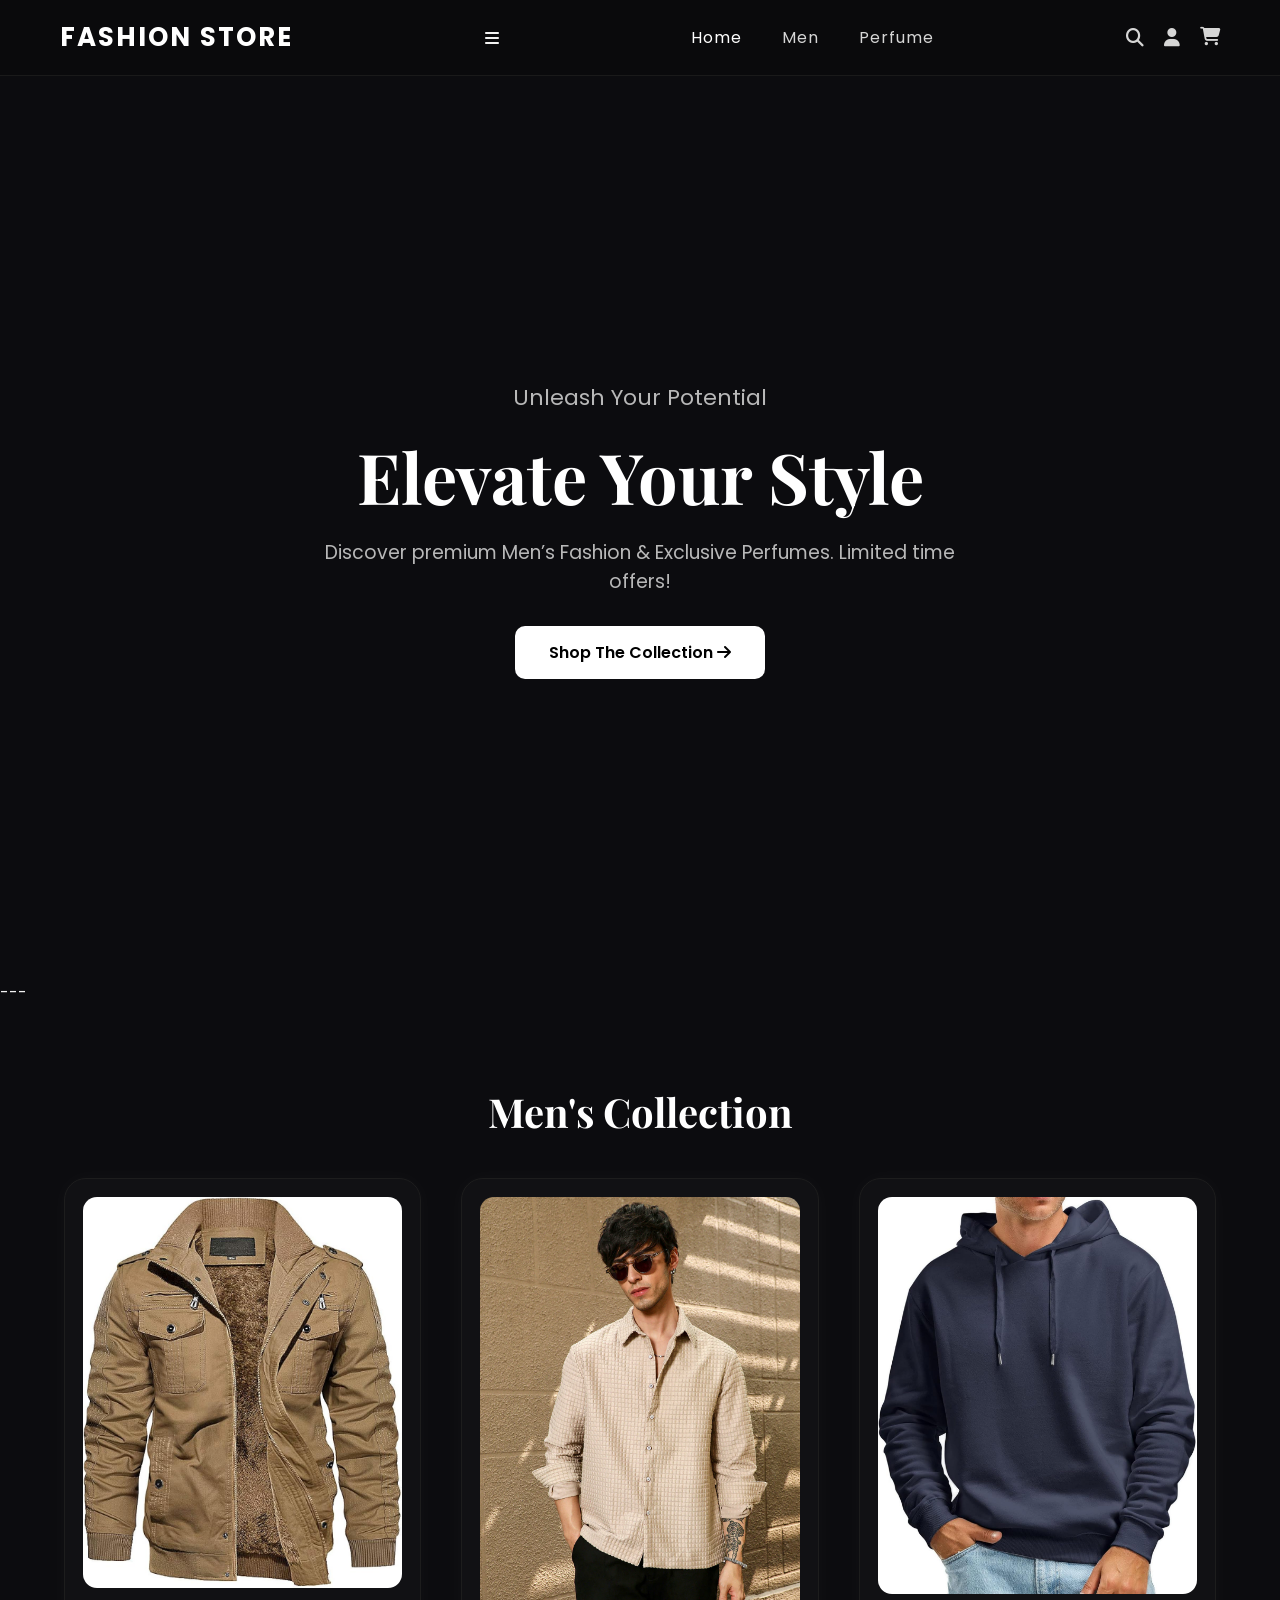
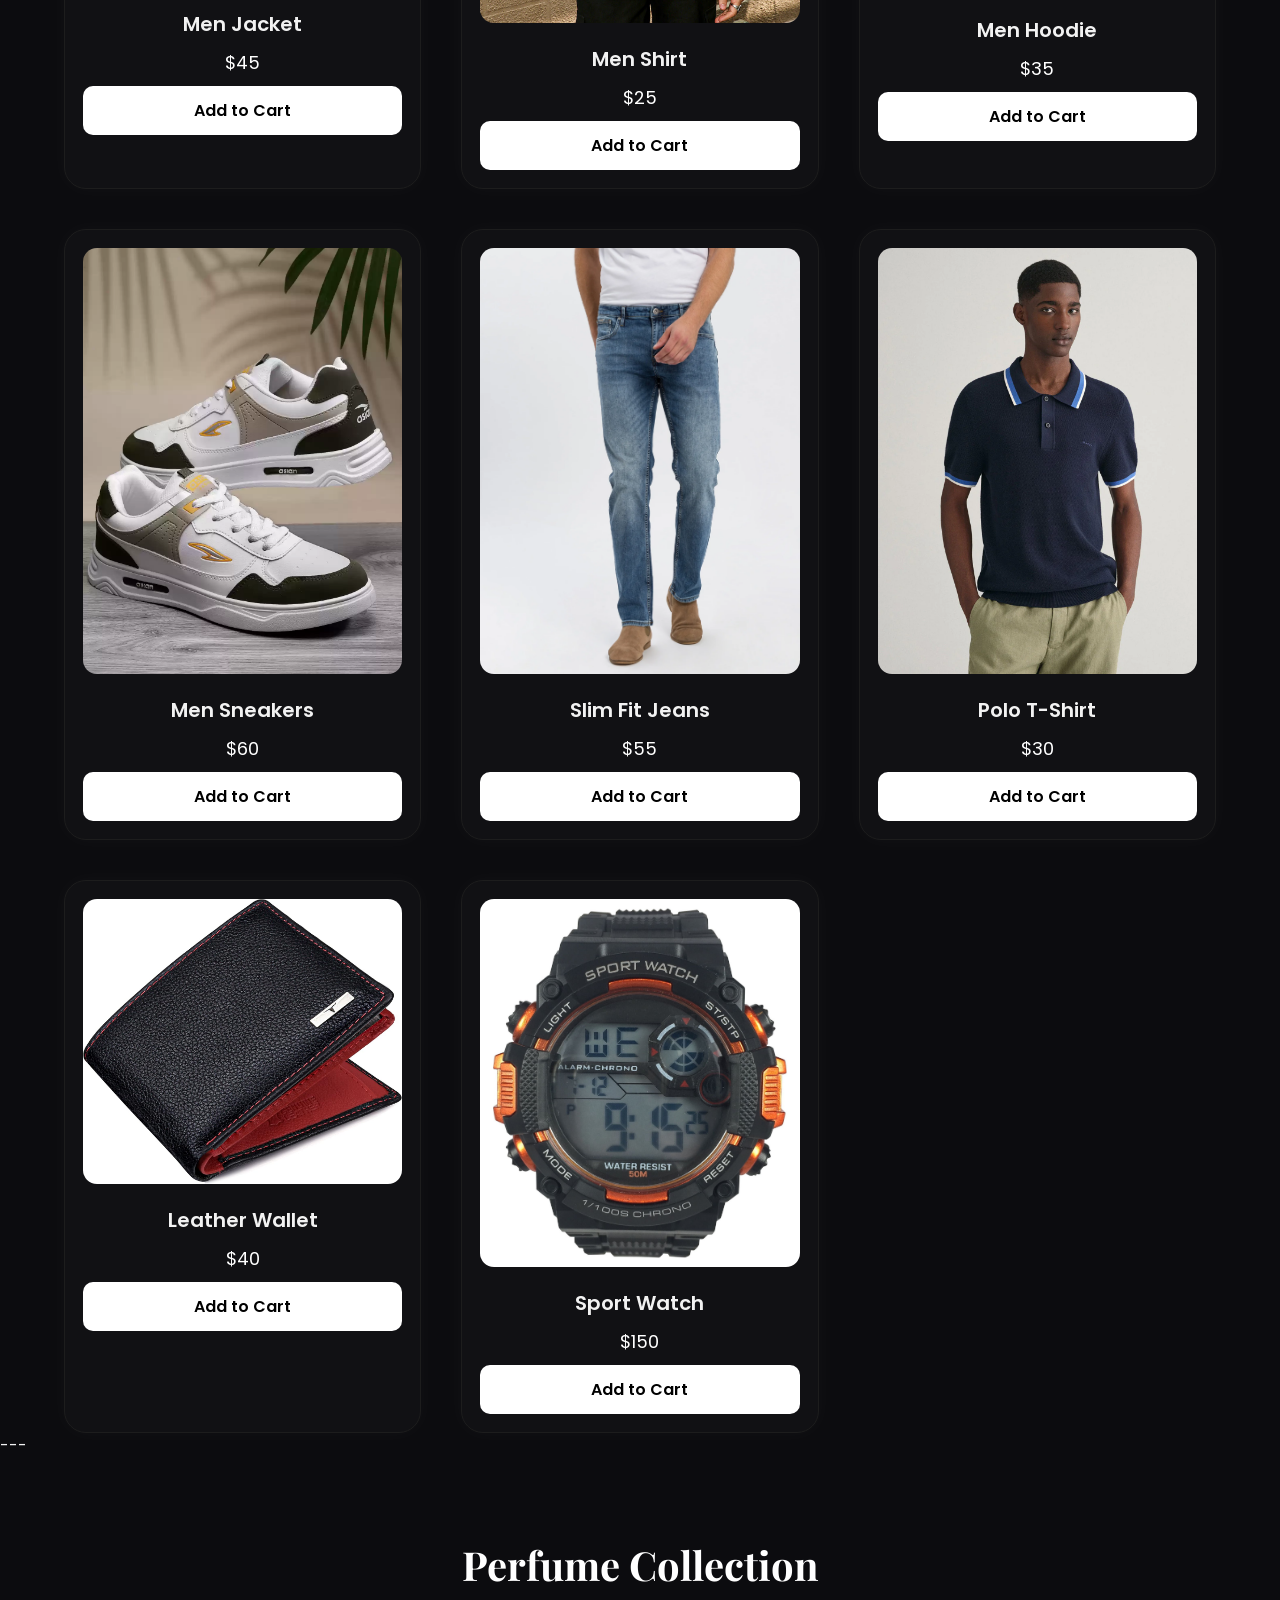
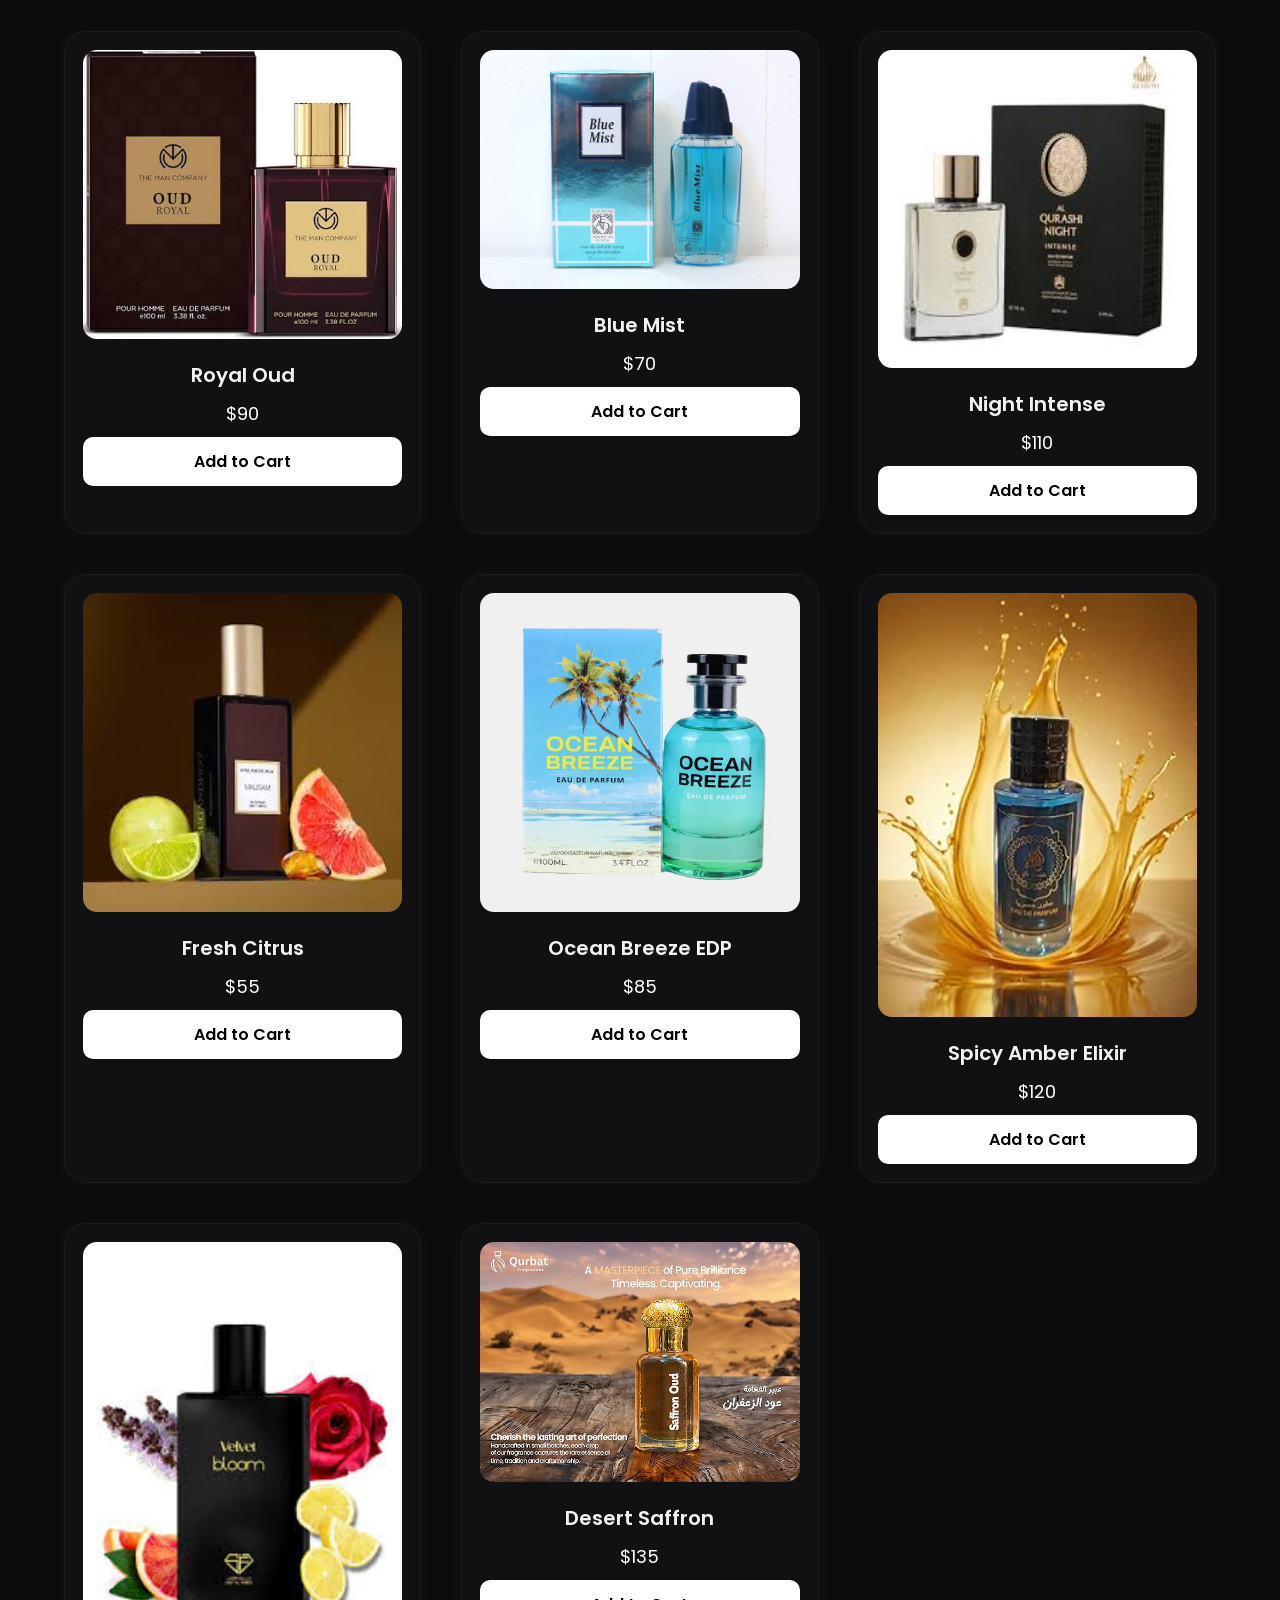
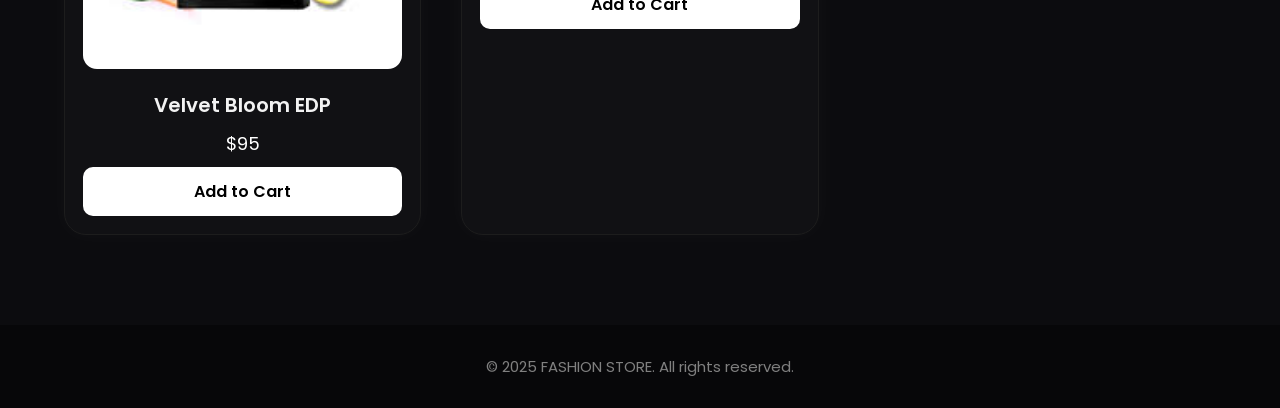
==== index.html @ d6f71a4e "new web" ====
<!DOCTYPE html>
<html lang="en">
<head>
    <meta charset="UTF-8">
    <meta name="viewport" content="width=device-width, initial-scale=1.0">
    <title>Fashion Store | Elevate Your Style</title>
    <link rel="stylesheet" href="style.css">
    <link rel="stylesheet" href="https://cdnjs.cloudflare.com/ajax/libs/font-awesome/6.5.0/css/all.min.css">
    <link href="https://fonts.googleapis.com/css2?family=Inter:wght@300;400;600;700;800&display=swap" rel="stylesheet">
</head>

<body>

<header class="main-header">
    <div class="logo">FASHION STORE</div>

    <i class="fas fa-bars menu-toggle"></i> 

    <nav class="main-nav">
        <a href="#" class="nav-item active">Home</a>
        <a href="#men" class="nav-item">Men</a>
        <a href="#perfume" class="nav-item">Perfume</a>
    </nav>

    <div class="icons">
        <i class="fa fa-search icon-btn"></i>
        <i class="fa fa-user icon-btn"></i>
        <a href="cart.html"><i class="fa fa-shopping-cart icon-btn cart-icon"></i></a>
        </div>
</header>

<section class="hero-section">
    <div class="hero-background"></div> 
    
    <div class="hero-content animate-on-load">
        <div class="hero-text-container">
            <p class="hero-slogan">Unleash Your Potential</p>
            <h1 class="hero-title">Elevate Your Style</h1>
            <p class="hero-subtitle">Discover premium Men’s Fashion & Exclusive Perfumes. Limited time offers!</p>
            <a href="#men" class="shop-btn animated-btn">Shop The Collection <i class="fas fa-arrow-right"></i></a>
        </div>
    </div>
</section>

---

<h2 class="section-title modern-title" id="men">Men's Collection</h2>

<div class="product-grid">

    <div class="product-card fade-in">
        <img src="men1.jpg" alt="Men Jacket">
        <div class="product-info">
            <h3>Men Jacket</h3>
            <p class="price">$45</p>
            <button onclick="addToCart('Men Jacket',45)" class="add-btn hover-grow">Add to Cart</button>
        </div>
    </div>

    <div class="product-card fade-in">
        <img src="men2.jpg" alt="Men Shirt">
        <div class="product-info">
            <h3>Men Shirt</h3>
            <p class="price">$25</p>
            <button onclick="addToCart('Men Shirt',25)" class="add-btn hover-grow">Add to Cart</button>
        </div>
    </div>

    <div class="product-card fade-in">
        <img src="men3.jpg" alt="Men Hoodie">
        <div class="product-info">
            <h3>Men Hoodie</h3>
            <p class="price">$35</p>
            <button onclick="addToCart('Men Hoodie',35)" class="add-btn hover-grow">Add to Cart</button>
        </div>
    </div>

    <div class="product-card fade-in">
        <img src="men4.jpg" alt="Men Sneakers">
        <div class="product-info">
            <h3>Men Sneakers</h3>
            <p class="price">$60</p>
            <button onclick="addToCart('Men Sneakers',60)" class="add-btn hover-grow">Add to Cart</button>
        </div>
    </div>

    <div class="product-card fade-in">
        <img src="men5.jpg" alt="Slim Fit Jeans">
        <div class="product-info">
            <h3>Slim Fit Jeans</h3>
            <p class="price">$55</p>
            <button onclick="addToCart('Slim Fit Jeans', 55)" class="add-btn hover-grow">Add to Cart</button>
        </div>
    </div>

    <div class="product-card fade-in">
        <img src="men6.jpg" alt="Polo T-Shirt">
        <div class="product-info">
            <h3>Polo T-Shirt</h3>
            <p class="price">$30</p>
            <button onclick="addToCart('Polo T-Shirt', 30)" class="add-btn hover-grow">Add to Cart</button>
        </div>
    </div>
    
    <div class="product-card fade-in">
        <img src="men7.jpg" alt="Luxury Leather Wallet">
        <div class="product-info">
            <h3>Leather Wallet</h3>
            <p class="price">$40</p>
            <button onclick="addToCart('Leather Wallet', 40)" class="add-btn hover-grow">Add to Cart</button>
        </div>
    </div>
    
    <div class="product-card fade-in">
        <img src="men8.jpg" alt="Sport Watch">
        <div class="product-info">
            <h3>Sport Watch</h3>
            <p class="price">$150</p>
            <button onclick="addToCart('Sport Watch', 150)" class="add-btn hover-grow">Add to Cart</button>
        </div>
    </div>

</div>

---

<h2 class="section-title modern-title" id="perfume">Perfume Collection</h2>

<div class="product-grid">

    <div class="product-card fade-in">
        <img src="perf1.jpg" alt="Royal Oud Perfume">
        <div class="product-info">
            <h3>Royal Oud</h3>
            <p class="price">$90</p>
            <button onclick="addToCart('Royal Oud',90)" class="add-btn hover-grow">Add to Cart</button>
        </div>
    </div>

    <div class="product-card fade-in">
        <img src="perf2.jpg" alt="Blue Mist Perfume">
        <div class="product-info">
            <h3>Blue Mist</h3>
            <p class="price">$70</p>
            <button onclick="addToCart('Blue Mist',70)" class="add-btn hover-grow">Add to Cart</button>
        </div>
    </div>

    <div class="product-card fade-in">
        <img src="perf3.jpg" alt="Night Intense Perfume">
        <div class="product-info">
            <h3>Night Intense</h3>
            <p class="price">$110</p>
            <button onclick="addToCart('Night Intense',110)" class="add-btn hover-grow">Add to Cart</button>
        </div>
    </div>

    <div class="product-card fade-in">
        <img src="perf4.jpg" alt="Fresh Citrus Perfume">
        <div class="product-info">
            <h3>Fresh Citrus</h3>
            <p class="price">$55</p>
            <button onclick="addToCart('Fresh Citrus',55)" class="add-btn hover-grow">Add to Cart</button>
        </div>
    </div>
    
    <div class="product-card fade-in">
        <img src="perf5.jpg" alt="Ocean Breeze EDP">
        <div class="product-info">
            <h3>Ocean Breeze EDP</h3>
            <p class="price">$85</p>
            <button onclick="addToCart('Ocean Breeze EDP', 85)" class="add-btn hover-grow">Add to Cart</button>
        </div>
    </div>

    <div class="product-card fade-in">
        <img src="perf6.jpg" alt="Spicy Amber Elixir">
        <div class="product-info">
            <h3>Spicy Amber Elixir</h3>
            <p class="price">$120</p>
            <button onclick="addToCart('Spicy Amber Elixir', 120)" class="add-btn hover-grow">Add to Cart</button>
        </div>
    </div>
    
    <div class="product-card fade-in">
        <img src="perf7.jpg" alt="Velvet Bloom EDP">
        <div class="product-info">
            <h3>Velvet Bloom EDP</h3>
            <p class="price">$95</p>
            <button onclick="addToCart('Velvet Bloom EDP', 95)" class="add-btn hover-grow">Add to Cart</button>
        </div>
    </div>
    
    <div class="product-card fade-in">
        <img src="perf8.jpg" alt="Desert Saffron EDP">
        <div class="product-info">
            <h3>Desert Saffron</h3>
            <p class="price">$135</p>
            <button onclick="addToCart('Desert Saffron', 135)" class="add-btn hover-grow">Add to Cart</button>
        </div>
    </div>

</div>

<footer class="site-footer">
    <p>&copy; 2025 FASHION STORE. All rights reserved.</p>
</footer>

<script src="script.js"></script>
</body>
</html>
---- style.css ----
@import url('https://fonts.googleapis.com/css2?family=Poppins:wght@300;400;500;600;700;800&family=Playfair+Display:wght@600;700;800&display=swap');

* {
    margin: 0;
    padding: 0;
    box-sizing: border-box;
    font-family: "Poppins", sans-serif;
}

body {
    background: #0c0c0f;
    color: #f2f2f2;
    overflow-x: hidden;
}

.main-header {
    width: 100%;
    padding: 18px 60px;
    background: #0a0a0c;
    border-bottom: 1px solid #1a1a1a;
    display: flex;
    justify-content: space-between;
    align-items: center;
    position: fixed;
    top: 0;
    z-index: 1000;
}

.logo {
    font-size: 26px;
    font-weight: 700;
    color: #ffffff;
    letter-spacing: 2px;
}

.main-nav {
    display: flex;
    justify-content: center;
    gap: 40px;
}

.nav-item {
    text-decoration: none;
    font-size: 16px;
    letter-spacing: 1px;
    color: #d6d6d6;
    transition: 0.25s;
}

.nav-item:hover,
.nav-item.active {
    color: #ffffff;
}

.icons {
    display: flex;
    align-items: center;
    gap: 20px;
}

.icon-btn {
    font-size: 18px;
    color: #d6d6d6;
    cursor: pointer;
    transition: 0.25s;
}

.icon-btn:hover {
    color: #ffffff;
}

.hero-section {
    width: 100%;
    height: 100vh;
    background: url('hero.jpg') center/cover no-repeat;
    margin-top: 80px;
    position: relative;
}

.hero-background {
    position: absolute;
    width: 100%;
    height: 100%;
    background: linear-gradient(to bottom, rgba(12, 12, 15, 0.3), #0c0c0f);
}

.hero-content {
    position: absolute;
    top: 50%;
    left: 50%;
    transform: translate(-50%, -50%);
    text-align: center;
    opacity: 0;
    animation: fadeInHero 1.5s ease forwards;
}

@keyframes fadeInHero {
    0% { opacity: 0; transform: translate(-50%, -40%); }
    100% { opacity: 1; transform: translate(-50%, -50%); }
}

.hero-title {
    font-size: 70px;
    font-family: "Playfair Display", serif;
    color: #ffffff;
    margin: 15px 0;
}

.hero-slogan {
    font-size: 22px;
    opacity: 0.85;
    color: #d6d6d6;
}

.hero-subtitle {
    font-size: 19px;
    opacity: 0.85;
    color: #d6d6d6;
    margin-bottom: 30px;
}

.shop-btn {
    padding: 14px 34px;
    background: #ffffff;
    color: #000;
    border-radius: 10px;
    text-decoration: none;
    font-weight: 600;
    transition: 0.3s;
    display: inline-block;
}

.shop-btn:hover {
    background: #d5d5d5;
    transform: translateY(-4px);
}

.section-title {
    text-align: center;
    font-size: 40px;
    margin: 80px 0 40px;
    font-weight: 700;
    font-family: "Playfair Display", serif;
    color: #ffffff;
}

.product-grid {
    width: 90%;
    margin: auto;
    display: grid;
    gap: 40px;
    grid-template-columns: repeat(auto-fit, minmax(260px, 1fr));
}

.product-card {
    background: #111114;
    padding: 18px;
    border-radius: 22px;
    text-align: center;
    transition: 0.35s;
    border: 1px solid #1d1d1d;
    box-shadow: 0 0 20px rgba(255,255,255,0.03);
}

.product-card:hover {
    transform: translateY(-14px) scale(1.03);
    box-shadow: 0 0 35px rgba(255, 255, 255, 0.13);
}

.product-card img {
    width: 100%;
    border-radius: 14px;
    transition: 0.4s ease;
}

.product-card:hover img {
    transform: scale(1.08);
}

.product-info h3 {
    font-size: 20px;
    margin: 14px 0 6px;
    font-weight: 600;
}

.price {
    font-size: 18px;
    margin: 10px 0;
    color: #ffffff;
}

.add-btn {
    width: 100%;
    padding: 12px 0;
    border-radius: 10px;
    border: none;
    background: #ffffff;
    color: #000;
    font-size: 16px;
    font-weight: 600;
    transition: 0.3s;
    cursor: pointer;
}

.add-btn:hover {
    background: #d5d5d5;
    transform: scale(1.05);
}

.site-footer {
    margin-top: 90px;
    padding: 30px;
    text-align: center;
    background: #070709;
    color: #808080;
    font-size: 15px;
}
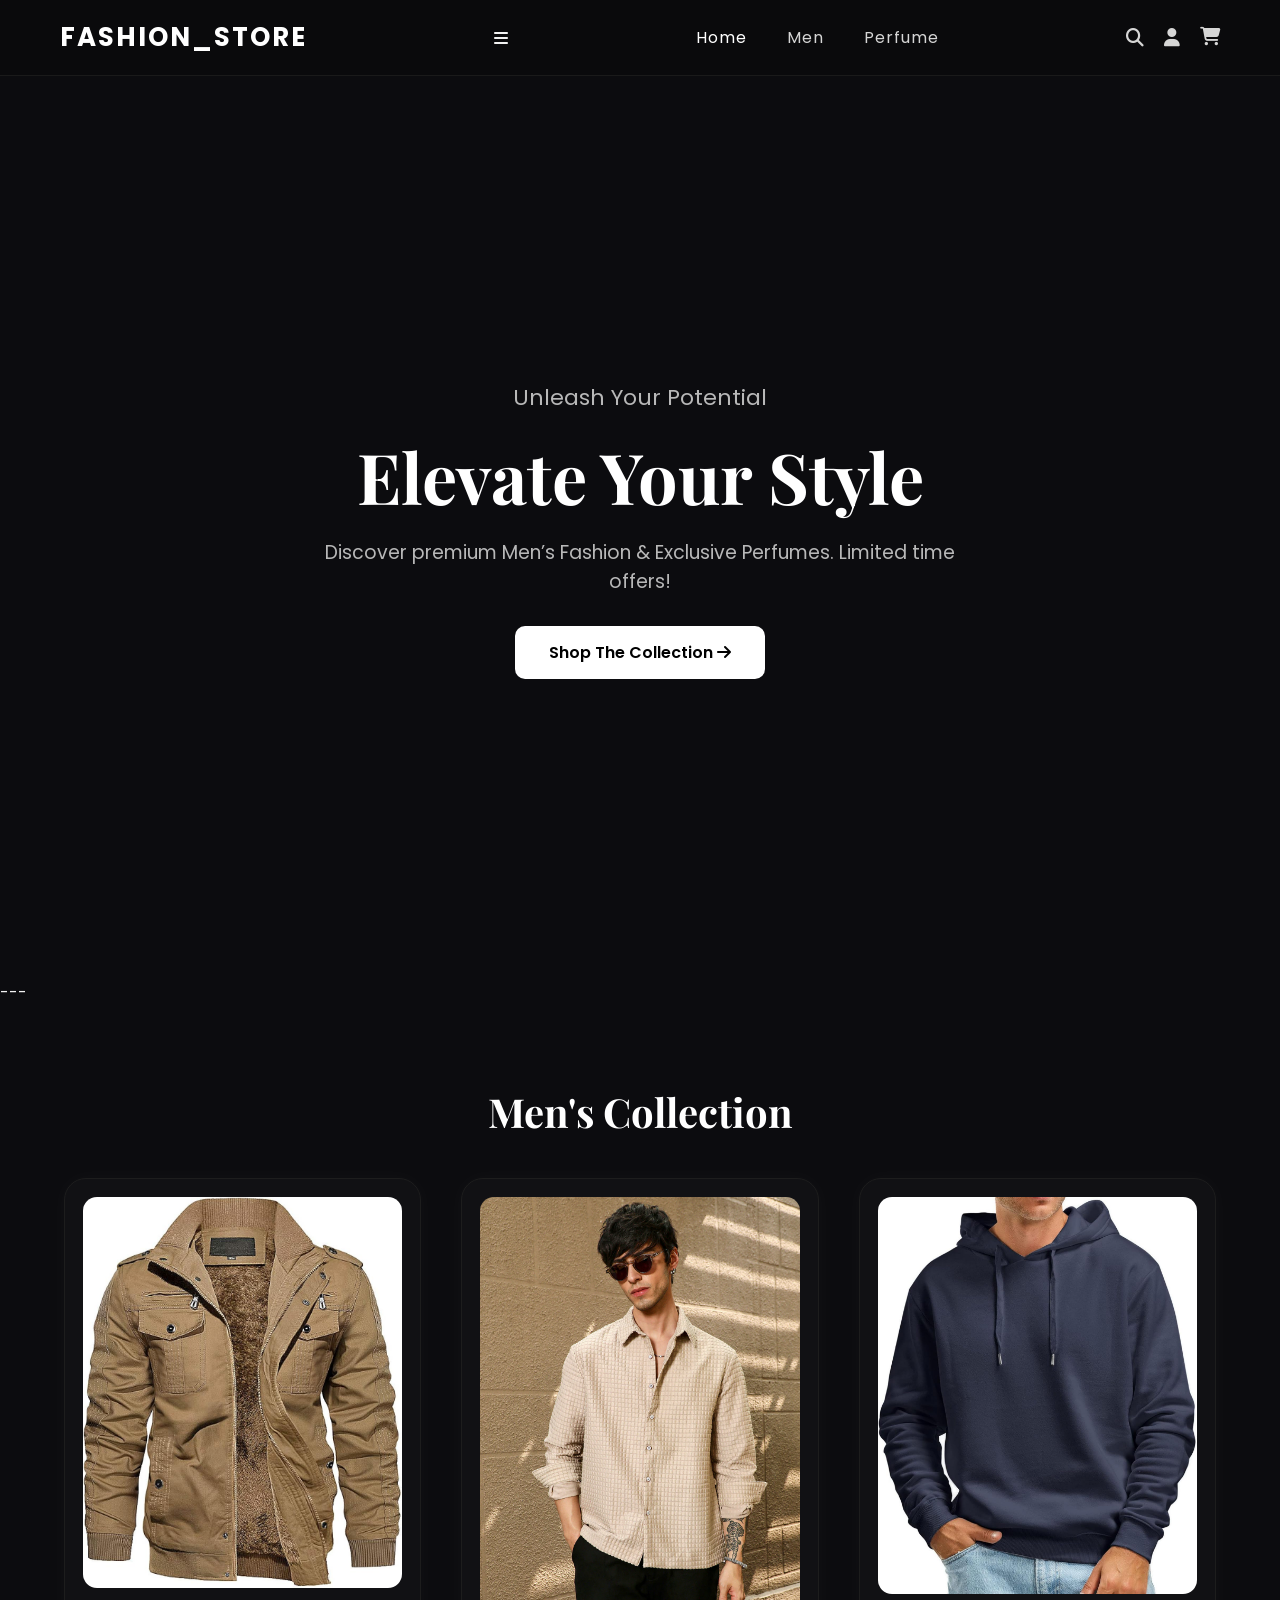
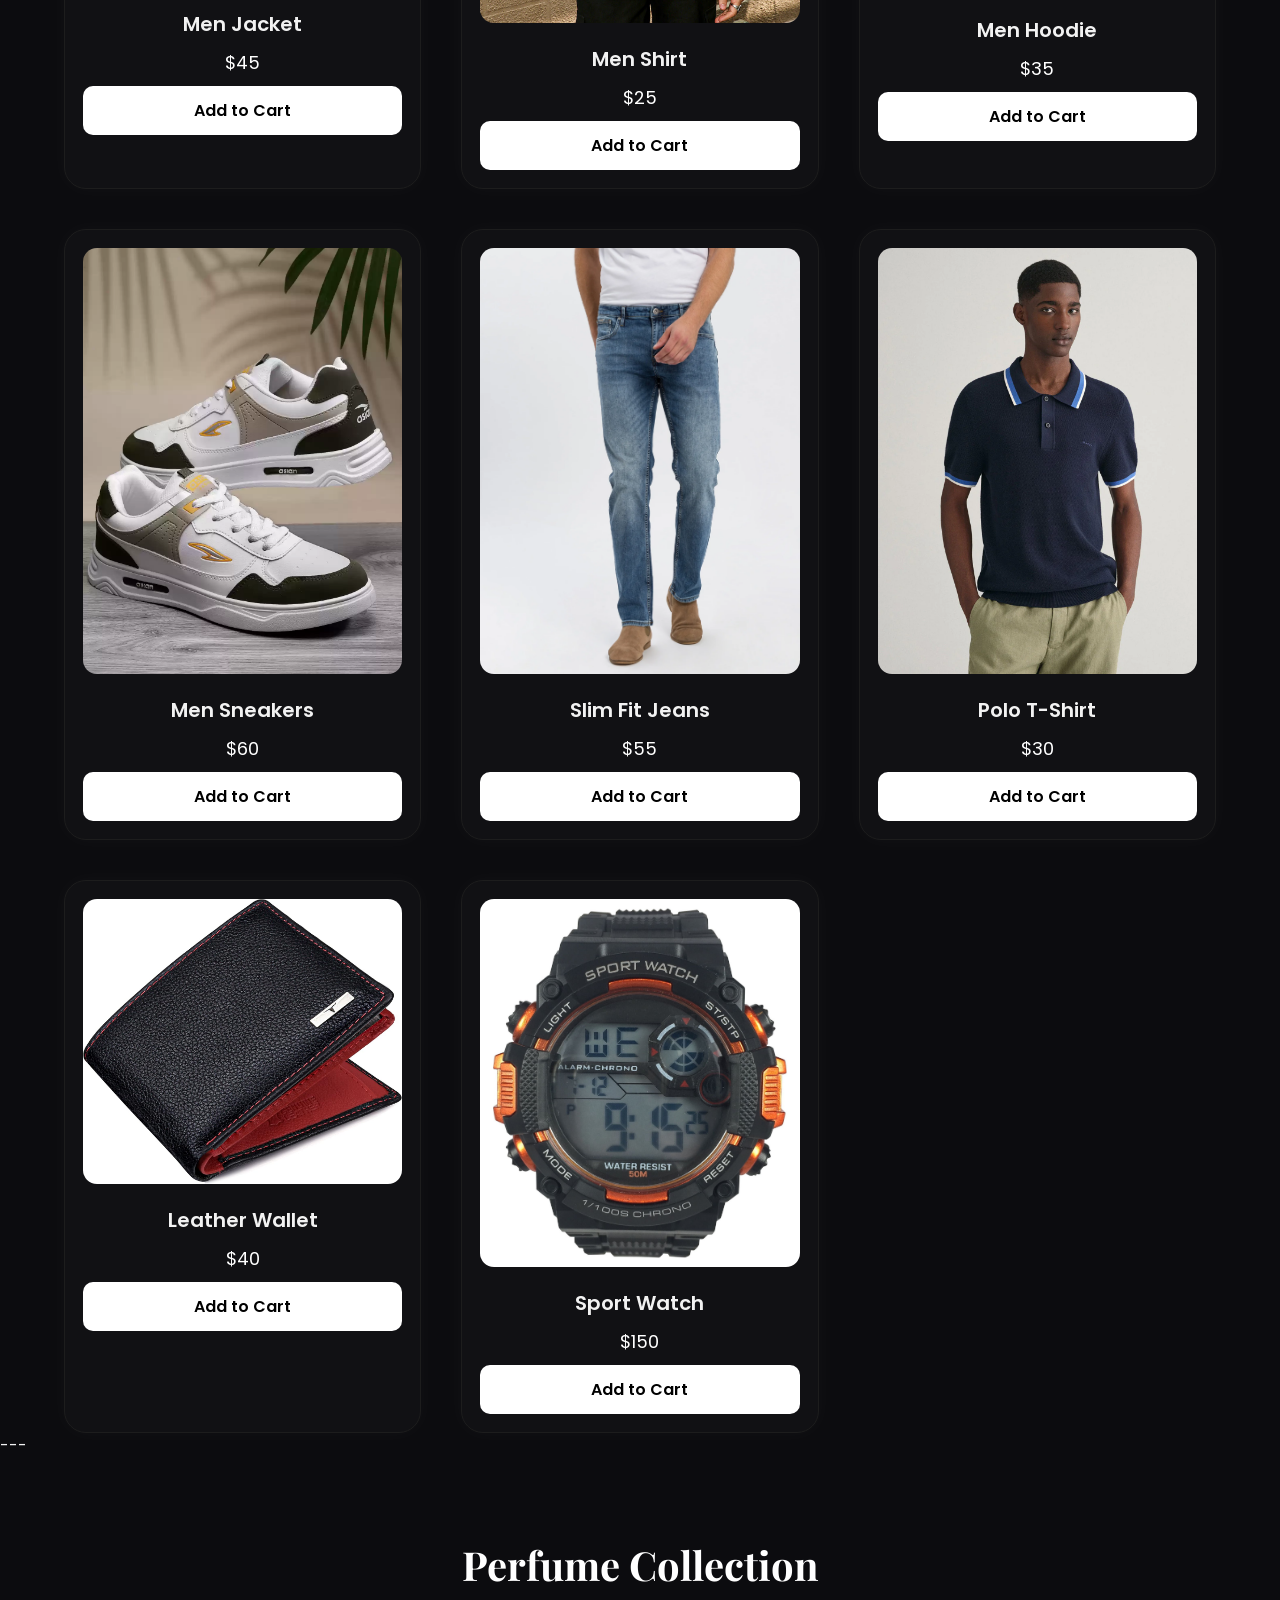
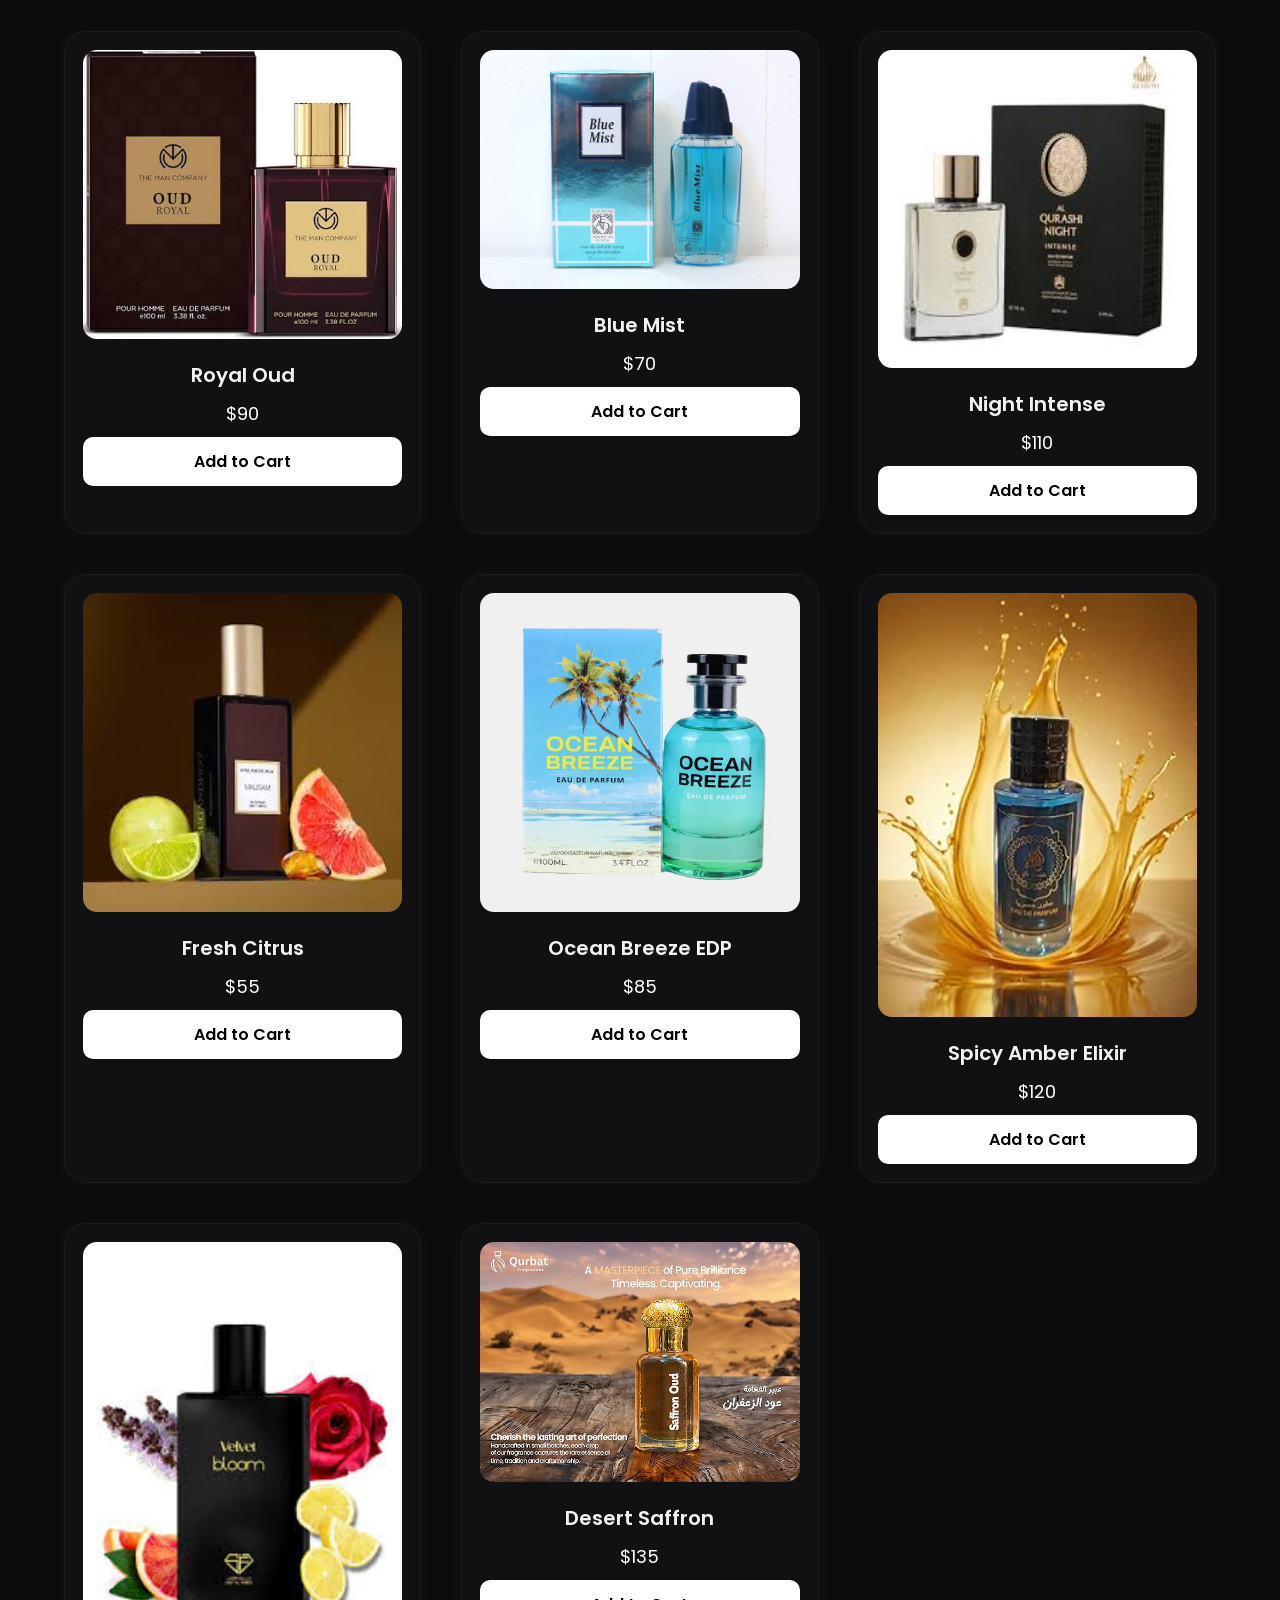
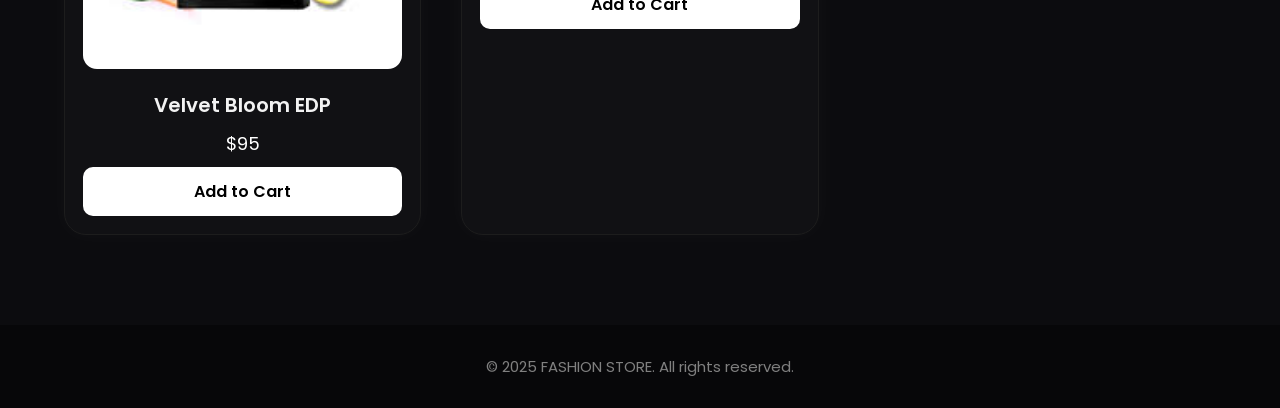
==== commit 88ff50f1: "Rename logo text from 'FASHION STORE' to 'FASHION_STORE'" ====
--- a/index.html
+++ b/index.html
@@ -12,7 +12,7 @@
 <body>
 
 <header class="main-header">
-    <div class="logo">FASHION STORE</div>
+    <div class="logo">FASHION_STORE</div>
 
     <i class="fas fa-bars menu-toggle"></i> 
 
@@ -208,4 +208,4 @@
 
 <script src="script.js"></script>
 </body>
-</html>+</html>
